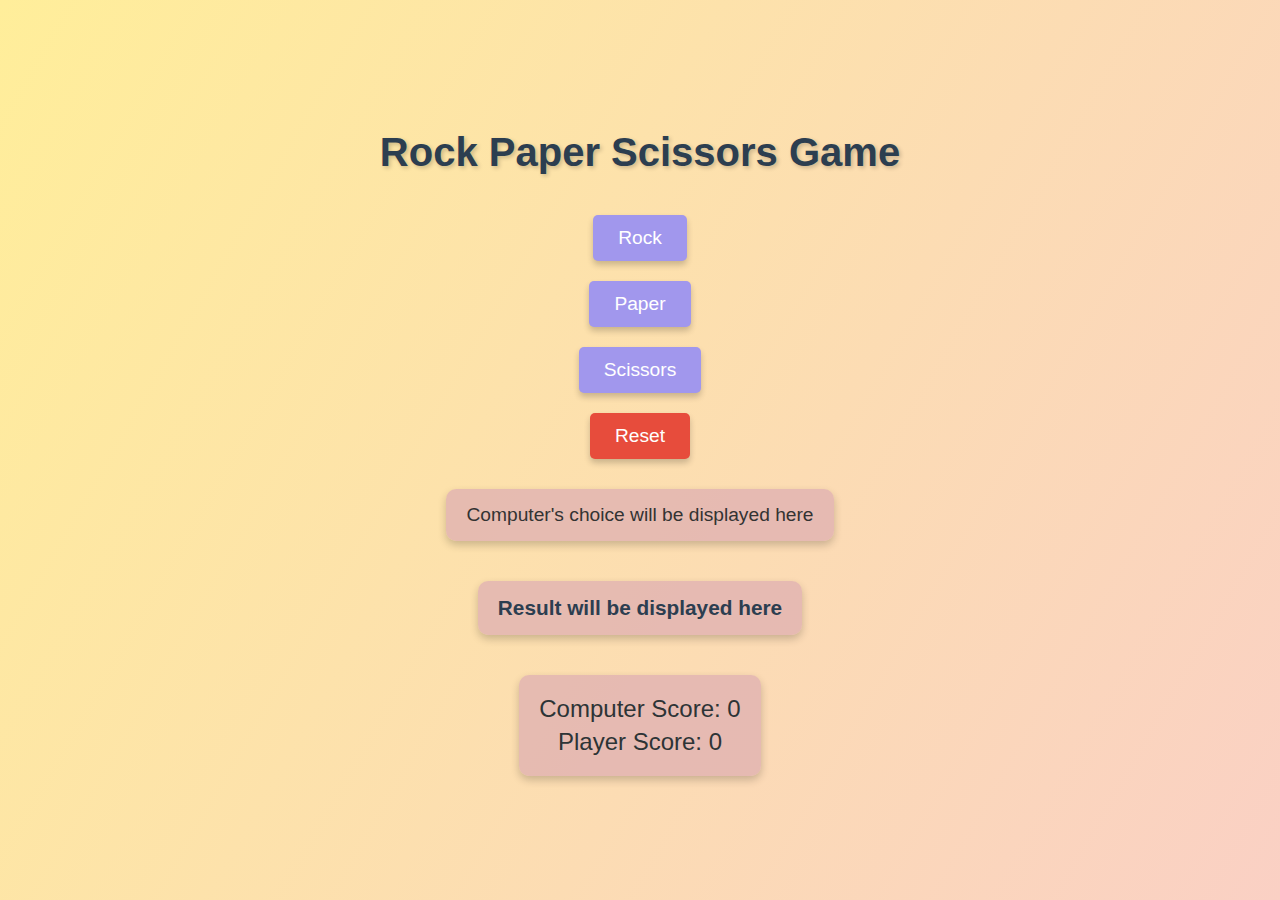
==== R-P-C/rps.html @ 3f317946 "made rock paper scissors" ====
<!DOCTYPE html>
<html lang="en">
<head>
    <meta charset="UTF-8">
    <meta name="viewport" content="width=device-width, initial-scale=1.0">
    <title>Rock Paper Scissors</title>
    <link rel="stylesheet" href="./rps.css">
</head>
<body>
    <h1>Rock Paper Scissors Game</h1>
    <button id="rock">Rock</button>
    <button id="paper">Paper</button>
    <button id="scissors">Scissors</button>
    <button id="reset">Reset</button>

    <div id="computer-choice">Computer's choice will be displayed here</div>
    <div id="result">Result will be displayed here</div>
    
    <div id="score">
        <p>Computer Score: <span id="computer-score">0</span></p>
        <p>Player Score: <span id="player-score">0</span></p>
        
    </div>

    <script src="./rps.js"></script>
</body>
</html>
---- R-P-C/rps.css ----
body {
    font-family: Arial, sans-serif;
    background: linear-gradient(120deg, #ffee9a, #fad0c4);
    text-align: center;
    color: #333;
    margin: 0;
    padding: 0;
    min-height: 100vh;
    display: flex;
    flex-direction: column;
    justify-content: center;
    align-items: center;
}

h1 {
    color: #2c3e50;
    margin-bottom: 30px;
    font-size: 2.5rem;
    text-shadow: 2px 2px 4px rgba(0, 0, 0, 0.2);
}

button {
    padding: 12px 25px;
    margin: 10px;
    border: none;
    border-radius: 5px;
    background-color: #a197ed;
    color: white;
    font-size: 1.2rem;
    cursor: pointer;
    transition: background-color 0.3s, transform 0.2s;
    box-shadow: 0 4px 6px rgba(0, 0, 0, 0.2);
}

button:hover {
    background-color: #4834d4;
    transform: scale(1.05);
}

button:active {
    background-color: #341f97;
    box-shadow: 0 2px 4px rgba(0, 0, 0, 0.2);
}

#reset {
    background-color: #e74c3c;
}

#reset:hover {
    background-color: #c0392b;
}

#reset:active {
    background-color: #b71c1c;
}

#result, #computer-choice, #score {
    margin: 20px;
    font-size: 1.2rem;
    background: rgba(224, 177, 177, 0.8);
    padding: 15px 20px;
    border-radius: 10px;
    box-shadow: 0 4px 8px rgba(0, 0, 0, 0.2);
    display: inline-block;
}

#score p {
    margin: 5px 0;
    font-size: 1.5rem;
    color: #2d3436;
}

#result {
    font-size: 1.3rem;
    font-weight: bold;
    color: #2c3e50;
}
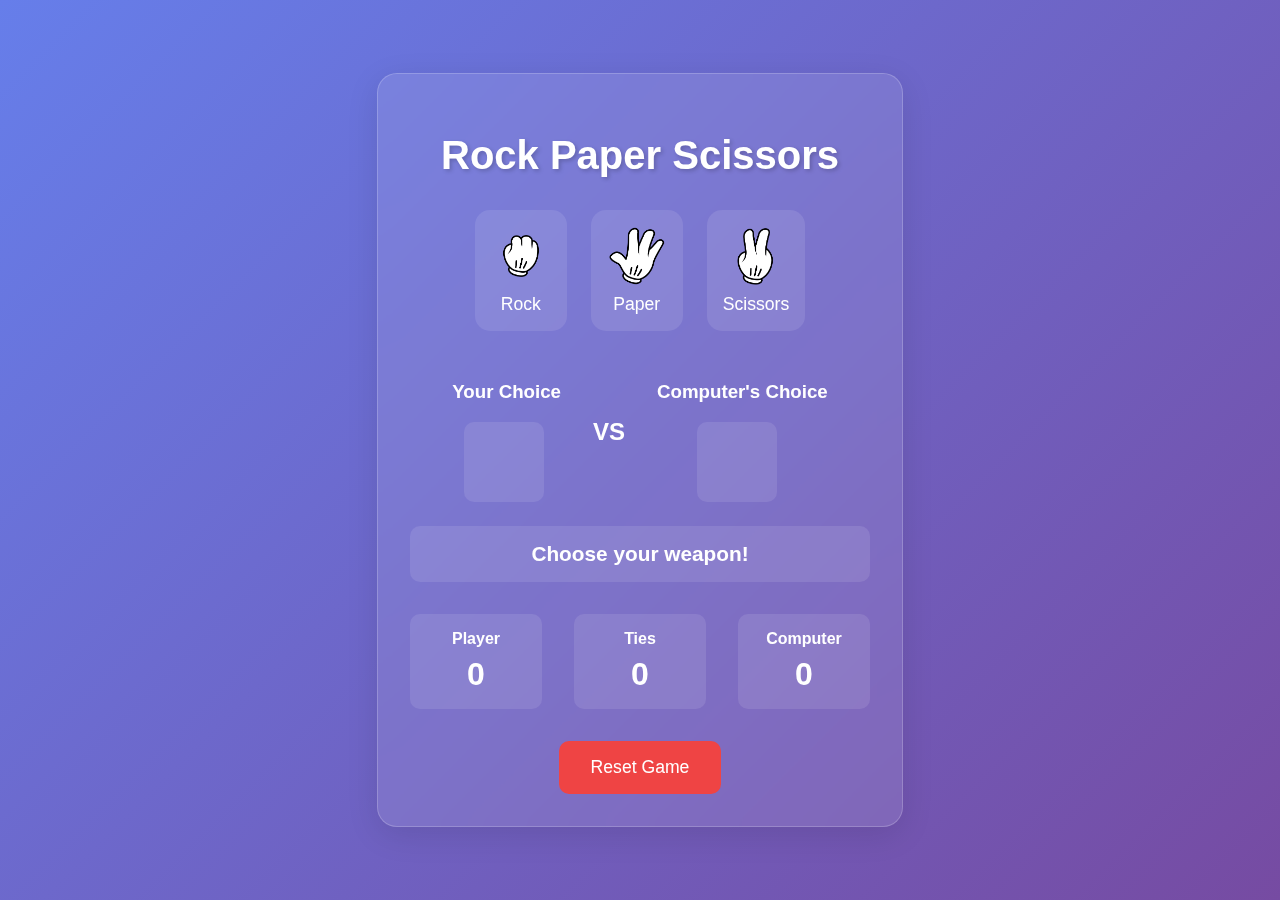
==== commit bdb94e33: "made enhancement rock-paper scissors" ====
--- a/R-P-C/rps.html
+++ b/R-P-C/rps.html
@@ -2,26 +2,62 @@
 <html lang="en">
 <head>
     <meta charset="UTF-8">
-    <meta name="viewport" content="width=device-width, initial-scale=1.0">
     <title>Rock Paper Scissors</title>
-    <link rel="stylesheet" href="./rps.css">
+    <link rel="stylesheet" href="rps.css">
 </head>
 <body>
-    <h1>Rock Paper Scissors Game</h1>
-    <button id="rock">Rock</button>
-    <button id="paper">Paper</button>
-    <button id="scissors">Scissors</button>
-    <button id="reset">Reset</button>
+    <div class="game-container">
+        <h1>Rock Paper Scissors</h1>
+        
+        <div class="choices-container">
+            <button id="rock" class="choice-btn">
+                <img src="assets/rock.png" alt="Rock">
+                <span>Rock</span>
+            </button>
+            <button id="paper" class="choice-btn">
+                <img src="assets/paper.png" alt="Paper">
+                <span>Paper</span>
+            </button>
+            <button id="scissors" class="choice-btn">
+                <img src="assets/scissors.png" alt="Scissors">
+                <span>Scissors</span>
+            </button>
+        </div>
 
-    <div id="computer-choice">Computer's choice will be displayed here</div>
-    <div id="result">Result will be displayed here</div>
-    
-    <div id="score">
-        <p>Computer Score: <span id="computer-score">0</span></p>
-        <p>Player Score: <span id="player-score">0</span></p>
-        
+        <div class="game-info">
+            <div id="choices-display">
+                <div class="player-choice">
+                    <h3>Your Choice</h3>
+                    <div width="100px" height="100px" id="player-choice-display" class="choice-display"></div>
+                </div>
+                <div class="vs">VS</div>
+                <div class="computer-choice">
+                    <h3>Computer's Choice</h3>
+                    <div width="100px" height="100px" id="computer-choice-display" class="choice-display"></div>
+                </div>
+            </div>
+
+            <div id="result" class="result-message">Choose your weapon!</div>
+        </div>
+
+        <div class="score-container">
+            <div class="score-box">
+                <h3>Player</h3>
+                <span id="player-score">0</span>
+            </div>
+            <div class="score-box">
+                <h3>Ties</h3>
+                <span id="ties">0</span>
+            </div>
+            <div class="score-box">
+                <h3>Computer</h3>
+                <span id="computer-score">0</span>
+            </div>
+        </div>
+
+        <button id="reset" class="reset-btn">Reset Game</button>
     </div>
 
-    <script src="./rps.js"></script>
+    <script src="rps.js"></script>
 </body>
 </html>--- a/R-P-C/rps.css
+++ b/R-P-C/rps.css
@@ -1,77 +1,181 @@
 body {
-    font-family: Arial, sans-serif;
-    background: linear-gradient(120deg, #ffee9a, #fad0c4);
-    text-align: center;
-    color: #333;
+    font-family: 'Segoe UI', sans-serif;
+    background: linear-gradient(135deg, #667eea 0%, #764ba2 100%);
     margin: 0;
-    padding: 0;
     min-height: 100vh;
     display: flex;
+    justify-content: center;
+    align-items: center;
+    color: #fff;
+}
+
+.game-container {
+    background: rgba(255, 255, 255, 0.1);
+    padding: 2rem;
+    border-radius: 20px;
+    box-shadow: 0 8px 32px rgba(0, 0, 0, 0.1);
+    backdrop-filter: blur(10px);
+    border: 1px solid rgba(255, 255, 255, 0.2);
+}
+
+h1 {
+    text-align: center;
+    color: #fff;
+    margin-bottom: 2rem;
+    font-size: 2.5rem;
+    text-shadow: 2px 2px 4px rgba(0, 0, 0, 0.2);
+}
+
+.choices-container {
+    display: flex;
+    justify-content: center;
+    gap: 1.5rem;
+    margin-bottom: 2rem;
+}
+
+.choice-btn {
+    background: rgba(255, 255, 255, 0.1);
+    border: none;
+    border-radius: 15px;
+    padding: 1rem;
+    cursor: pointer;
+    transition: all 0.3s ease;
+    display: flex;
     flex-direction: column;
+    align-items: center;
+    gap: 0.5rem;
+}
+
+.choice-btn img {
+    width: 60px;
+    height: 60px;
+    transition: transform 0.3s ease;
+}
+
+.choice-btn span {
+    color: #fff;
+    font-size: 1.1rem;
+}
+
+.choice-btn:hover {
+    transform: translateY(-5px);
+    background: rgba(255, 255, 255, 0.2);
+}
+
+.choice-btn:active {
+    transform: scale(0.95);
+}
+
+.choice-btn.selected {
+    animation: pulse 0.5s ease;
+}
+
+.game-info {
+    text-align: center;
+    margin: 2rem 0;
+}
+
+#choices-display {
+    display: flex;
+    justify-content: center;
+    align-items: center;
+    gap: 2rem;
+    margin-bottom: 1.5rem;
+}
+
+.choice-display {
+    width: 80px;
+    height: 80px;
+    background: rgba(255, 255, 255, 0.1);
+    border-radius: 10px;
+    display: flex;
     justify-content: center;
     align-items: center;
 }
 
-h1 {
-    color: #2c3e50;
-    margin-bottom: 30px;
-    font-size: 2.5rem;
-    text-shadow: 2px 2px 4px rgba(0, 0, 0, 0.2);
+.choice-display img {
+    width: 80px;
+    height: 80px;
+    object-fit: contain;
 }
 
-button {
-    padding: 12px 25px;
-    margin: 10px;
-    border: none;
-    border-radius: 5px;
-    background-color: #a197ed;
-    color: white;
-    font-size: 1.2rem;
-    cursor: pointer;
-    transition: background-color 0.3s, transform 0.2s;
-    box-shadow: 0 4px 6px rgba(0, 0, 0, 0.2);
+.vs {
+    font-size: 1.5rem;
+    font-weight: bold;
+    color: #fff;
 }
 
-button:hover {
-    background-color: #4834d4;
-    transform: scale(1.05);
+#computer-choice-display {
+    margin-left: 40px;
+}   
+
+#player-choice-display {
+    margin-left: 12px;
 }
 
-button:active {
-    background-color: #341f97;
-    box-shadow: 0 2px 4px rgba(0, 0, 0, 0.2);
+.result-message {
+    font-size: 1.3rem;
+    font-weight: bold;
+    padding: 1rem;
+    border-radius: 10px;
+    background: rgba(255, 255, 255, 0.1);
+    margin: 1rem 0;
 }
 
-#reset {
-    background-color: #e74c3c;
+.score-container {
+    display: flex;
+    justify-content: center;
+    gap: 2rem;
+    margin: 2rem 0;
 }
 
-#reset:hover {
-    background-color: #c0392b;
+.score-box {
+    text-align: center;
+    padding: 1rem;
+    background: rgba(255, 255, 255, 0.1);
+    border-radius: 10px;
+    min-width: 100px;
 }
 
-#reset:active {
-    background-color: #b71c1c;
+.score-box h3 {
+    margin: 0 0 0.5rem 0;
+    font-size: 1rem;
 }
 
-#result, #computer-choice, #score {
-    margin: 20px;
-    font-size: 1.2rem;
-    background: rgba(224, 177, 177, 0.8);
-    padding: 15px 20px;
-    border-radius: 10px;
-    box-shadow: 0 4px 8px rgba(0, 0, 0, 0.2);
-    display: inline-block;
+.score-box span {
+    font-size: 2rem;
+    font-weight: bold;
 }
 
-#score p {
-    margin: 5px 0;
-    font-size: 1.5rem;
-    color: #2d3436;
+.reset-btn {
+    display: block;
+    margin: 2rem auto 0;
+    padding: 1rem 2rem;
+    background: #ef4444;
+    color: white;
+    border: none;
+    border-radius: 10px;
+    font-size: 1.1rem;
+    cursor: pointer;
+    transition: all 0.3s ease;
 }
 
-#result {
-    font-size: 1.3rem;
-    font-weight: bold;
-    color: #2c3e50;
-}+.reset-btn:hover {
+    background: #dc2626;
+    transform: translateY(-2px);
+}
+
+@keyframes pulse {
+    0% { transform: scale(1); }
+    50% { transform: scale(1.1); }
+    100% { transform: scale(1); }
+}
+
+@keyframes slideIn {
+    from { transform: translateX(-100%); opacity: 0; }
+    to { transform: translateX(0); opacity: 1; }
+}
+
+.win { background: rgba(34, 197, 94, 0.2); }
+.lose { background: rgba(239, 68, 68, 0.2); }
+.tie { background: rgba(234, 179, 8, 0.2); }